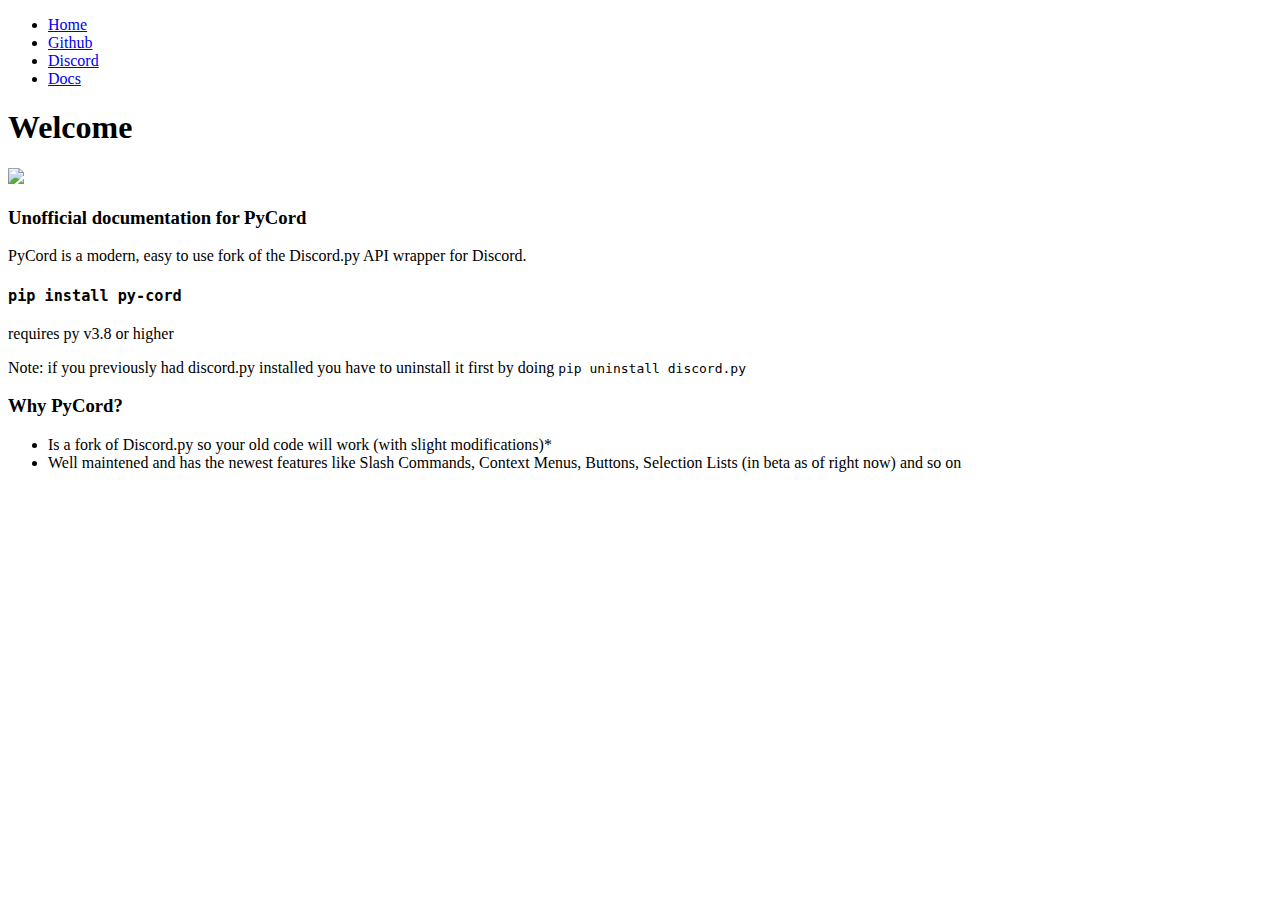
==== index.html @ 21756e4d "Minor changes to front page" ====
<!DOCTYPE html>
<html>
    <head>
        <meta charset="utf-8">
        <meta http-equiv="X-UA-Compatible" content="IE=edge">
        <title>PyCord Unofficial Docs</title>
        <meta name="description" content="">
        <meta name="viewport" content="width=device-width, initial-scale=1">
        <link rel="shortcut icon" href="assets/favicon.png" type="image/x-icon" />
        <link rel="stylesheet" href="style.css">
    </head>
    <body>
        <div class="navbar">
            <ul>
                <li><a href="index.html">Home</a></li>
                <li><a href="https://github.com/Pycord-Development/pycord">Github</a></li>
                <li><a href="https://discord.com/invite/dK2qkEJ37N">Discord</a></li>
                <li><a href="index.html">Docs</a></li>
              </ul>
        </div>

        <div class="main">
            <h1>Welcome</h1>
            <img src="assets/snake_dark.svg" width="312"/>
            <h3>Unofficial documentation for PyCord</h3>
            <p>PyCord is a modern, easy to use fork of the Discord.py API wrapper for Discord.</p>
        </div>

        <div class="codeblock">
            <h3 class="ye2"><code>pip install py-cord</code></h3>
            <p>requires py v3.8 or higher</p> 
            <p class="ye1">Note: if you previously had discord.py installed you have to uninstall it first by doing <code>pip uninstall discord.py</code></p>
        </div>

        <div class="exie">
            <h3>Why PyCord?</h3>
            <ul>
                <li>Is a fork of Discord.py so your old code will work (with slight modifications)*</li>
                <li>Well maintened and has the newest features like Slash Commands, Context Menus, Buttons, Selection Lists (in beta as of right now) and so on
            </ul>
        </div>

        <script src="script.js" async defer></script>
    </body>
</html>
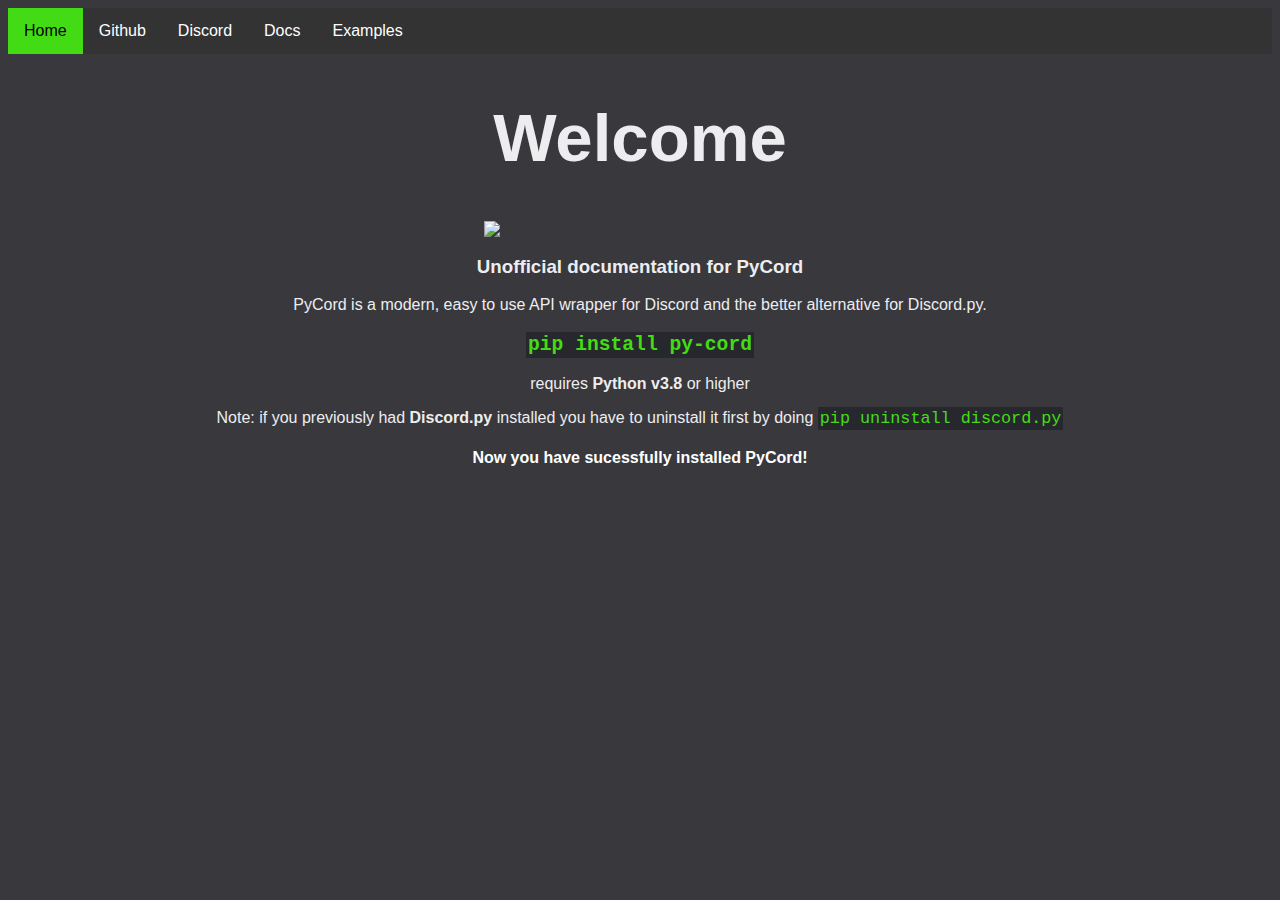
==== commit 7ff65ee8: "Update index.html" ====
--- a/index.html
+++ b/index.html
@@ -1,45 +1,46 @@
 <!DOCTYPE html>
 <html>
-    <head>
-        <meta charset="utf-8">
-        <meta http-equiv="X-UA-Compatible" content="IE=edge">
-        <title>PyCord Unofficial Docs</title>
-        <meta name="description" content="">
-        <meta name="viewport" content="width=device-width, initial-scale=1">
-        <link rel="shortcut icon" href="assets/favicon.png" type="image/x-icon" />
-        <link rel="stylesheet" href="style.css">
-    </head>
-    <body>
-        <div class="navbar">
-            <ul>
-                <li><a href="index.html">Home</a></li>
-                <li><a href="https://github.com/Pycord-Development/pycord">Github</a></li>
-                <li><a href="https://discord.com/invite/dK2qkEJ37N">Discord</a></li>
-                <li><a href="index.html">Docs</a></li>
-              </ul>
-        </div>
 
-        <div class="main">
-            <h1>Welcome</h1>
-            <img src="assets/snake_dark.svg" width="312"/>
-            <h3>Unofficial documentation for PyCord</h3>
-            <p>PyCord is a modern, easy to use fork of the Discord.py API wrapper for Discord.</p>
-        </div>
+<head>
+    <meta charset="utf-8">
+    <meta http-equiv="X-UA-Compatible" content="IE=edge">
+    <title>PyCord Unofficial Docs</title>
+    <meta name="description" content="">
+    <meta name="viewport" content="width=device-width, initial-scale=1">
+    <link rel="shortcut icon" href="assets/favicon.png" type="image/x-icon" />
+    <link rel="stylesheet" href="style.css">
+</head>
 
-        <div class="codeblock">
-            <h3 class="ye2"><code>pip install py-cord</code></h3>
-            <p>requires py v3.8 or higher</p> 
-            <p class="ye1">Note: if you previously had discord.py installed you have to uninstall it first by doing <code>pip uninstall discord.py</code></p>
-        </div>
+<body>
+    <div class="navbar">
+        <ul class="navul">
+            <li class="navli"><a href="index.html" id="active">Home</a></li>
+            <li class="navli"><a href="https://github.com/Pycord-Development/pycord">Github</a></li>
+            <li class="navli"><a href="https://discord.com/invite/dK2qkEJ37N">Discord</a></li>
+            <li class="navli"><a href="pages/docs.html">Docs</a></li>
+            <li class="navli"><a href="#">Examples</a></li>
+        </ul>
+    </div>
 
-        <div class="exie">
-            <h3>Why PyCord?</h3>
-            <ul>
-                <li>Is a fork of Discord.py so your old code will work (with slight modifications)*</li>
-                <li>Well maintened and has the newest features like Slash Commands, Context Menus, Buttons, Selection Lists (in beta as of right now) and so on
-            </ul>
-        </div>
+    <div class="main">
+        <h1>Welcome</h1>
+        <img src="assets/snake_dark.svg" width="312" />
+        <h3>Unofficial documentation for PyCord</h3>
+        <p>PyCord is a modern, easy to use API wrapper for Discord and the better alternative for Discord.py.</p>
+    </div>
 
-        <script src="script.js" async defer></script>
-    </body>
+    <div class="codeblock">
+        <h3 class="ye2"><code>pip install py-cord</code></h3>
+        <p>requires <b>Python v3.8</b> or higher</p> 
+        <p class="ye1">Note: if you previously had <b>Discord.py</b> installed you have to uninstall it first by doing
+            <code>pip uninstall discord.py</code></p>
+    </div>
+
+    <div class="exie">
+        <h4>Now you have sucessfully installed PyCord!</h4>
+    </div>
+
+    <script src="script.js" async defer></script>
+</body>
+
 </html>
--- a/style.css
+++ b/style.css
@@ -0,0 +1,74 @@
+body {
+    background-color: #38383d;
+    font-family: Cambria, Cochin, Georgia, Times, 'Times New Roman', serif;
+}
+.main{
+    font-family:'Segoe UI', Tahoma, Geneva, Verdana, sans-serif;
+    text-align: center;
+    color: #ededf0;
+}
+.main h1 {
+    font-family: 'Segoe UI', Tahoma, Geneva, Verdana, sans-serif;
+    font-size: 420%;
+}
+.main img {
+    display: block;
+    margin-left: auto;
+    margin-right: auto;
+}
+.codeblock {
+    font-family: 'Trebuchet MS', 'Lucida Sans Unicode', 'Lucida Grande', 'Lucida Sans', Arial, sans-serif;
+    text-align: center;
+    color: #ededf0;
+}
+ul {
+    list-style-type: none;
+    margin: 0;
+    padding: 0;
+    overflow: hidden;
+    background-color: #333;
+}
+  
+li {
+    float: left;
+}
+  
+li a {
+    display: block;
+    color: white;
+    text-align: center;
+    padding: 14px 16px;
+    text-decoration: none;
+    font-family:'Segoe UI', Tahoma, Geneva, Verdana, sans-serif;
+}
+  
+li a:hover {
+    background-color: rgb(67, 220, 20);
+    color: black;
+}
+
+#active {
+    background-color: rgb(67, 220, 20);
+    color: black;
+}
+
+.exie {
+    color: white;
+    font-family: 'Segoe UI', Tahoma, Geneva, Verdana, sans-serif;
+    text-align: center;
+}
+.gist{font-size: 18px}.gist-meta, .gist-file, .octotree_toggle, ul.comparison-list > li.title,button.button, a.button, span.button, button.minibutton, a.minibutton,span.minibutton, .clone-url-button > .clone-url-link{background: linear-gradient(#202020, #181818) !important;border-color: #383838 !important;border-radius: 0 0 3px 3px !important;text-shadow: none !important;color: #b5b5b5 !important}.markdown-format pre, .markdown-body pre, .markdown-format .highlight pre,.markdown-body .highlight pre, body.blog pre, #facebox pre, .blob-expanded,.terminal, .copyable-terminal, #notebook .input_area, .blob-code-context,.markdown-format code, body.blog pre > code, .api pre, .api code,.CodeMirror,.highlight{background-color: #1D1F21!important;color: #C5C8C6!important}.gist .blob-code{padding: 1px 10px !important;text-align: left;background: #000;border: 0}::selection{background: #24890d;color: #fff;text-shadow: none}::-moz-selection{background: #24890d;color: #fff;text-shadow: none}.blob-num{padding: 10px 8px 9px;text-align: right;color: #6B6B6B!important;border: 0}.blob-code,.blob-code-inner{color: #C5C8C6!important}.pl-c,.pl-c span{color: #969896!important;font-style: italic!important}.pl-c1{color: #DE935F!important}.pl-cce{color: #DE935F!important}.pl-cn{color: #DE935F!important}.pl-coc{color: #DE935F!important}.pl-cos{color: #B5BD68!important}.pl-e{color: #F0C674!important}.pl-ef{color: #F0C674!important}.pl-en{color: #F0C674!important}.pl-enc{color: #DE935F!important}.pl-enf{color: #F0C674!important}.pl-enm{color: #F0C674!important}.pl-ens{color: #DE935F!important}.pl-ent{color: #B294BB!important}.pl-entc{color: #F0C674!important}.pl-enti{color: #F0C674!important;font-weight: 700!important}.pl-entm{color: #C66!important}.pl-eoa{color: #B294BB!important}.pl-eoac{color: #C66!important}.pl-eoac .pl-pde{color: #C66!important}.pl-eoai{color: #B294BB!important}.pl-eoai .pl-pde{color: #B294BB!important}.pl-eoi{color: #F0C674!important}.pl-k{color: #B294BB!important}.pl-ko{color: #B294BB!important}.pl-kolp{color: #B294BB!important}.pl-kos{color: #DE935F!important}.pl-kou{color: #DE935F!important}.pl-mai .pl-sf{color: #C66!important}.pl-mb{color: #B5BD68!important;font-weight: 700!important}.pl-mc{color: #B294BB!important}.pl-mh .pl-pdh{color: #DE935F!important}.pl-mi{color: #B294BB!important;font-style: italic!important}.pl-ml{color: #B5BD68!important}.pl-mm{color: #C66!important}.pl-mp{color: #81A2BE!important}.pl-mp1 .pl-sf{color: #81A2BE!important}.pl-mq{color: #DE935F!important}.pl-mr{color: #B294BB!important}.pl-ms{color: #B294BB!important}.pl-pdb{color: #B5BD68!important;font-weight: 700!important}.pl-pdc{color: #969896!important;font-style: italic!important}.pl-pdc1{color: #DE935F!important}.pl-pde{color: #DE935F!important}.pl-pdi{color: #B294BB!important;font-style: italic!important}.pl-pds{color: #B5BD68!important}.pl-pdv{color: #C66!important}.pl-pse{color: #DE935F!important}.pl-pse .pl-s2{color: #DE935F!important}.pl-s{color: #B294BB!important}.pl-s1{color: #B5BD68!important}.pl-s2{color: #c5c8c6!important}.pl-mp .pl-s3{color: #B294BB!important}.pl-s3{color: #81a2be!important}.pl-sc{color: #c5c8c6!important}.pl-scp{color: #DE935F!important}.pl-sf{color: #DAD085!important}.pl-smc{color: #F0C674!important}.pl-smi{color: #c5c8c6!important}.pl-smp{color: #c5c8c6!important}.pl-sok{color: #B294BB!important}.pl-sol{color: #B5BD68!important}.pl-som{color: #C66!important}.pl-sr{color: #C66!important}.pl-sra{color: #B294BB!important}.pl-src{color: #B294BB!important}.pl-sre{color: #B294BB!important}.pl-st{color: #B294BB!important}.pl-stj{color: #c5c8c6!important}.pl-stp{color: #DE935F!important}.pl-sv{color: #DE935F!important}.pl-v{color: #DE935F!important}.pl-vi{color: #DE935F!important}.pl-vo{color: #C66!important}.pl-vpf{color: #DE935F!important}.pl-mi1{color: #8F9D6A!important;background: rgba(0,64,0,.5)!important}.pl-mdht{color: #8F9D6A!important;background: rgba(0,64,0,.5)!important}.pl-md{color: #C66!important;background: rgba(64,0,0,.5)!important}.pl-mdhf{color: #C66!important;background: rgba(64,0,0,.5)!important}.pl-mdr{color: #DE935F!important;font-weight: 400!important}.pl-mdh{color: #C66!important;font-weight: 400!important}.pl-mdi{color: #C66!important;font-weight: 400!important}.pl-ib{background-color: #C66!important}.pl-id{background-color: #C66!important;color: #fff!important}.pl-ii{background-color: #C66!important;color: #fff!important}.pl-iu{background-color: #C66!important}.pl-mo{color: #c5c8c6!important}.pl-mri{color: #DE935F!important}.pl-ms1{background-color: #c5c8c6!important}.pl-va{color: #DE935F!important}.pl-vpu{color: #DE935F!important}.pl-entl{color: #c5c8c6!important}.CodeMirror-gutters{background: #222!important;border-right: 1px solid #484848!important}.CodeMirror-guttermarker{color: #fff!important}.CodeMirror-guttermarker-subtle{color: #aaa!important}.CodeMirror-linenumber{color: #aaa!important}.CodeMirror-cursor{border-left: 1px solid #fff!important}.CodeMirror-activeline-background{background: #27282E!important}.CodeMirror-matchingbracket{outline: 1px solid grey!important;color: #fff!important}.cm-keyword{color: #f9ee98!important}.cm-atom{color: #FC0!important}.cm-number{color: #ca7841!important}.cm-def{color: #8DA6CE!important}.cm-variable-2,span.cm-tag{color: #607392!important}.cm-variable-3,span.cm-def{color: #607392!important}.cm-operator{color: #cda869!important}.cm-comment{color: #777!important;font-style: italic!important;font-weight: 400!important}.cm-string{color: #8f9d6a!important}.cm-string-2{color: #bd6b18!important}.cm-meta{background-color: #141414!important;color: #f7f7f7!important}.cm-builtin{color: #cda869!important}.cm-tag{color: #997643!important}.cm-attribute{color: #d6bb6d!important}.cm-header{color: #FF6400!important}.cm-hr{color: #AEAEAE!important}.cm-link{color: #ad9361!important;font-style: italic!important;text-decoration: none!important}.cm-error{border-bottom: 1px solid red!important}#notebook .highlight table{background: #1d1f21!important;color: #c5c8c6!important}.highlight .hll{background-color: #373b41!important}.highlight .c{color: #969896!important}.highlight .err{color: #c66!important}.highlight .k{color: #b294bb!important}.highlight .l{color: #de935f!important}.highlight .h,.highlight .n{color: #c5c8c6!important}.highlight .o{color: #8abeb7!important}.highlight .p{color: #c5c8c6!important}.highlight .cm{color: #969896!important}.highlight .cp{color: #969896!important}.highlight .c1{color: #969896!important}.highlight .cs{color: #969896!important}.highlight .gd{color: #c66!important}.highlight .ge{font-style: italic!important}.highlight .gh{color: #c5c8c6!important;font-weight: 700!important}.highlight .gi{color: #b5bd68!important}.highlight .gp{color: #969896!important;font-weight: 700!important}.highlight .gs{font-weight: 700!important}.highlight .gu{color: #8abeb7!important;font-weight: 700!important}.highlight .kc{color: #b294bb!important}.highlight .kd{color: #b294bb!important}.highlight .kn{color: #8abeb7!important}.highlight .kp{color: #b294bb!important}.highlight .kr{color: #b294bb!important}.highlight .kt{color: #f0c674!important}.highlight .ld{color: #b5bd68!important}.highlight .m{color: #de935f!important}.highlight .s{color: #b5bd68!important}.highlight .na{color: #81a2be!important}.highlight .nb{color: #c5c8c6!important}.highlight .nc{color: #f0c674!important}.highlight .no{color: #c66!important}.highlight .nd{color: #8abeb7!important}.highlight .ni{color: #c5c8c6!important}.highlight .ne{color: #c66!important}.highlight .nf{color: #81a2be!important}.highlight .nl{color: #c5c8c6!important}.highlight .nn{color: #f0c674!important}.highlight .nx{color: #81a2be!important}.highlight .py{color: #c5c8c6!important}.highlight .nt{color: #8abeb7!important}.highlight .nv{color: #c66!important}.highlight .ow{color: #8abeb7!important}.highlight .w{color: #c5c8c6!important}.highlight .mf{color: #de935f!important}.highlight .mh{color: #de935f!important}.highlight .mi{color: #de935f!important}.highlight .mo{color: #de935f!important}.highlight .sb{color: #b5bd68!important}.highlight .sc{color: #c5c8c6!important}.highlight .sd{color: #969896!important}.highlight .s2{color: #b5bd68!important}.highlight .se{color: #de935f!important}.highlight .sh{color: #b5bd68!important}.highlight .si{color: #de935f!important}.highlight .sx{color: #b5bd68!important}.highlight .sr{color: #b5bd68!important}.highlight .s1{color: #b5bd68!important}.highlight .ss{color: #b5bd68!important}.highlight .bp{color: #c5c8c6!important}.highlight .vc{color: #c66!important}.highlight .vg{color: #c66!important}.highlight .vi{color: #c66!important}.highlight .il{color: #de935f!important}
+.ye2 code{
+    font-family: Consolas,"courier new";
+    color: rgb(67, 220, 20);
+    background-color: #27282E;
+    padding: 2px;
+    font-size: 105%;
+}
+.ye1 code{
+    font-family: Consolas,"courier new";
+    color: rgb(67, 220, 20);
+    background-color: #27282E;
+    padding: 2px;
+    font-size: 105%;
+}
